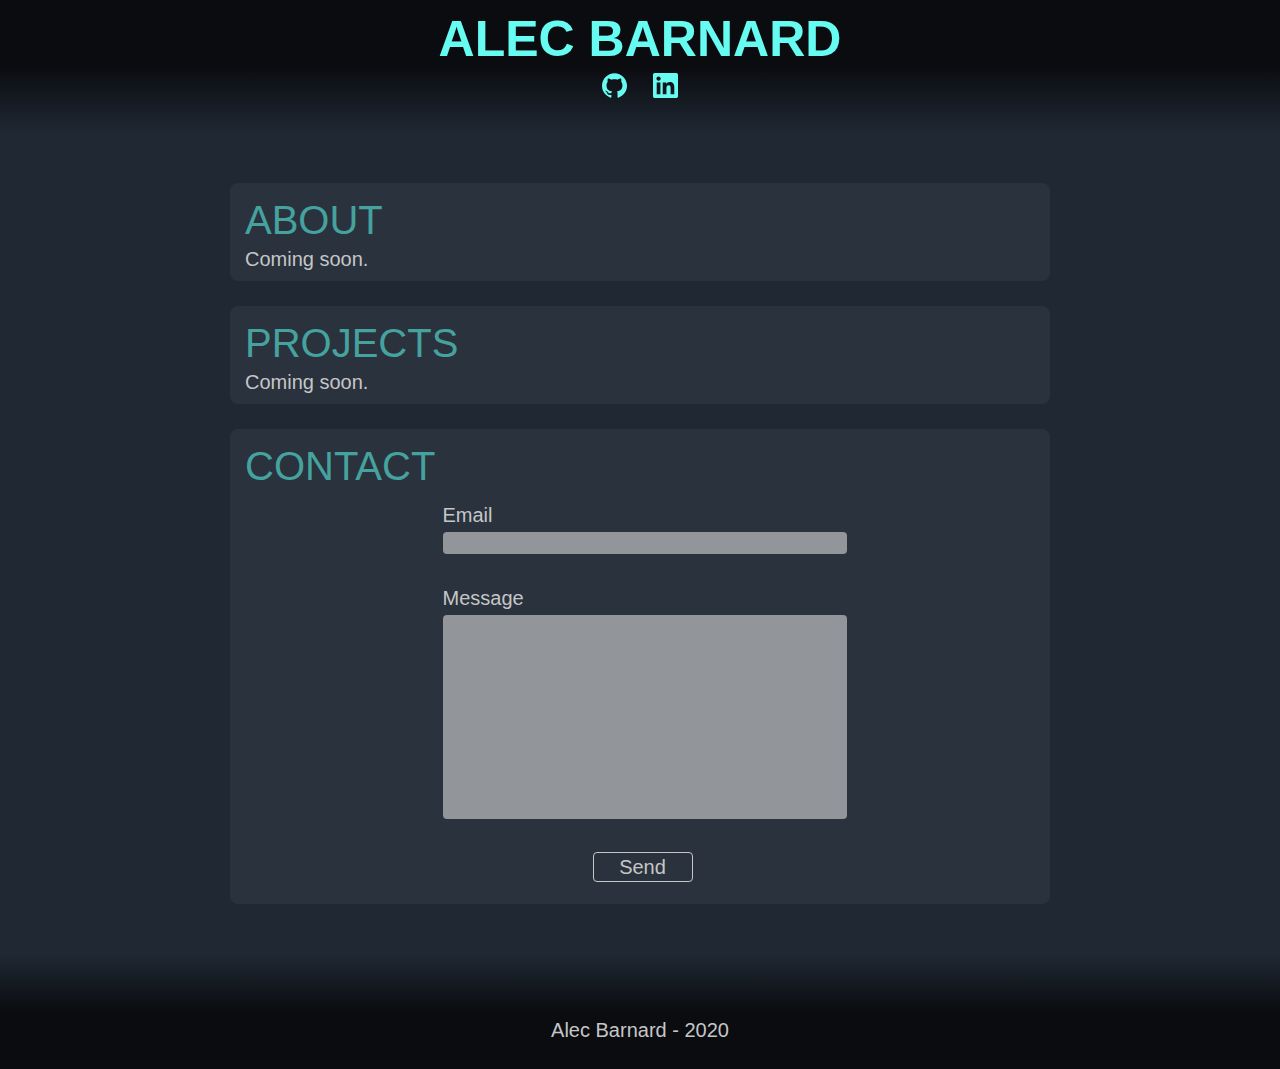
==== index.html @ 16ed051c "Class and error span working on both inputs" ====
<!DOCTYPE html>
<!--[if lt IE 7]>      <html class="no-js lt-ie9 lt-ie8 lt-ie7"> <![endif]-->
<!--[if IE 7]>         <html class="no-js lt-ie9 lt-ie8"> <![endif]-->
<!--[if IE 8]>         <html class="no-js lt-ie9"> <![endif]-->
<!--[if gt IE 8]><!--> <html class="no-js"> <!--<![endif]-->
    <head>
        <meta charset="utf-8">
        <meta http-equiv="X-UA-Compatible" content="IE=edge">
        <title>Alec Barnard</title>
        <meta name="description" content="Alce Barnard's Personal Developer and Portfolio Site. Located in San Francisco, CA.">
        <meta name="viewport" content="width=device-width, initial-scale=1">
        <link rel="stylesheet" href="styles/styles.css">
    </head>
    <body>
        <!--[if lt IE 7]>
            <p class="browsehappy">You are using an <strong>outdated</strong> browser. Please <a href="#">upgrade your browser</a> to improve your experience.</p>
        <![endif]-->
        <header>
            <div class="title">
                <h1>ALEC BARNARD</h1>
            </div>
            <div class="links">
                <ul>
                    <li>
                        <a href="https://github.com/alecbar">
                            <img src="images/github.svg" width="25px" height="25px">
                        </a>
                    </li>
                    <li>
                        <a href="https://www.linkedin.com/in/alec-barnard">
                            <img src="images/linkedin.svg" width="25px" height="25px">
                        </a>
                    </li>
                </ul>
            </div>
        </header>

        <main>
            <div class="section">
                <h2 class="section-title">ABOUT</h2>
                <div class="sub-section">
                    <p>Coming soon.</p>
                </div>
            </div>

            <div class="section">
                <h2 class="section-title">PROJECTS</h2>
                <div class="sub-section">
                    <p>Coming soon.</p>
                </div>
            </div>

            <div class="section">
                <h2 class="section-title">CONTACT</h2>
                <div class="sub-section">
                    <div class="form" id="form">
                        <form id="contact-form" onsubmit="event.preventDefault(); submitForm();" novalidate> 
                            <div>
                                <label for="email">Email</label>
                                <input name="email" id="email" type="email" required>
                                <span id="email-error" class="error-message"></span>
                            </div>
                            <div>
                                <label for="message">Message</label>
                                <textarea name="message" id="message" required></textarea>
                                <span id="message-error" class="error-message"></span>
                            </div>
                            <input type="submit" class="button" value="Send">
                        </form>
                    </div>
                    <div id="success-form" style="display: none" class="success-form">
                        <p>Your message has been received. Thanks.</p>
                    </div>
                </div>
            </div>

        </main>

        <footer>
            <div class="footer">
                <p>Alec Barnard - 2020</p>
            </div>
        </footer>
        
        <script src="scripts/script.js" async defer></script>
    </body>
</html>
---- styles/styles.css ----
* {
    margin: 0px;
    font-family: Arial, Helvetica, sans-serif;
    font-size: min(3vw, 20px);;
}

header {
    background-image: linear-gradient(#0B0C10, #0B0C10,#1F2833);
    padding: 10px;
    padding-bottom: 25px;
}

footer {
    height: 100px;
    background-image: linear-gradient(#1F2833, #0B0C10, #0B0C10);
    padding-top: 15px;
    text-align: center;
}

body {
    background-color: #0B0C10;;
}

main {
    background-color:#1F2833;
    padding: 25px 0px
}

img {
    color: #66FCF1;
}

h1, h2, h3 {
    color: #45A29E
}

h1 {
    font-size: 2.5em;
    color: #66FCF1
}

h2 {
    font-size: 2em;
    font-weight: normal;
}

p, li, label {
    color: #C5C6C7
}

ul {
    padding: 0px;
}

li {
    margin: 5px 10px
}

ul, li {
    list-style: none;
    display: inline-block;
}

form {
    margin: 0px auto;
    width: 90%;
    max-width: 400px;
}

input, textarea {
    border-radius: 4px;
    border: none;
    background-color: rgba(250, 250, 250, .5);
    height: 20px;
    width: 100%;
    display: block;
    margin: 0 auto;
}

textarea {
    width: 100%;
    height: 200px;
    resize: none;
}

label {
    display: block;
    float: left;
    margin-top: 10px;
    margin-bottom: 5px;
}

span {
    display: inline-block;
}

.button {
    width: 100px;
    height: 30px;
    margin-top: 10px;
    border-radius: 4px;
    background-color: rgba(0, 0, 0, 0);
    border: solid 1px #C5C6C7;
    color: #C5C6C7;
    
}

.button:hover{
    background-color: #C5C6C7;
    color: #1F2833;
    transition: background-color .5s;
    transition-timing-function: ease-in;
}

input:focus, textarea:focus {
    outline: none;
}

.input-error {
    border: 1px solid red;
}

.input-success {
    border: 1px solid greenyellow;
}

.error-message {
    font-size: .75rem;
    color: red
}

.title {
    text-align: center;
}

.links {
    text-align: center;
}

.form {
    display: block;
    text-align: center;
    margin: 0, auto;
    height: 400px;
}

.details {
    text-align: center;
}

.section {
    margin: 25px auto;
    padding: 10px;
    background-color:rgba(255, 255, 255, .05);
    border-radius: 8px;
    max-width: 800px;
    width: 80%;
}

.section-title {
    padding-top: 5px;
    padding-left: 5px;
}

.sub-section {
    padding-top: 5px;
    padding-left: 5px;
}

.footer {
    padding-top: 50px
}

.success-form {
    text-align: center;
    height: 400px;
}

.success-form p {
    line-height: 400px;
}

.error-page {
    text-align: center;
    padding-top: 100px;
}
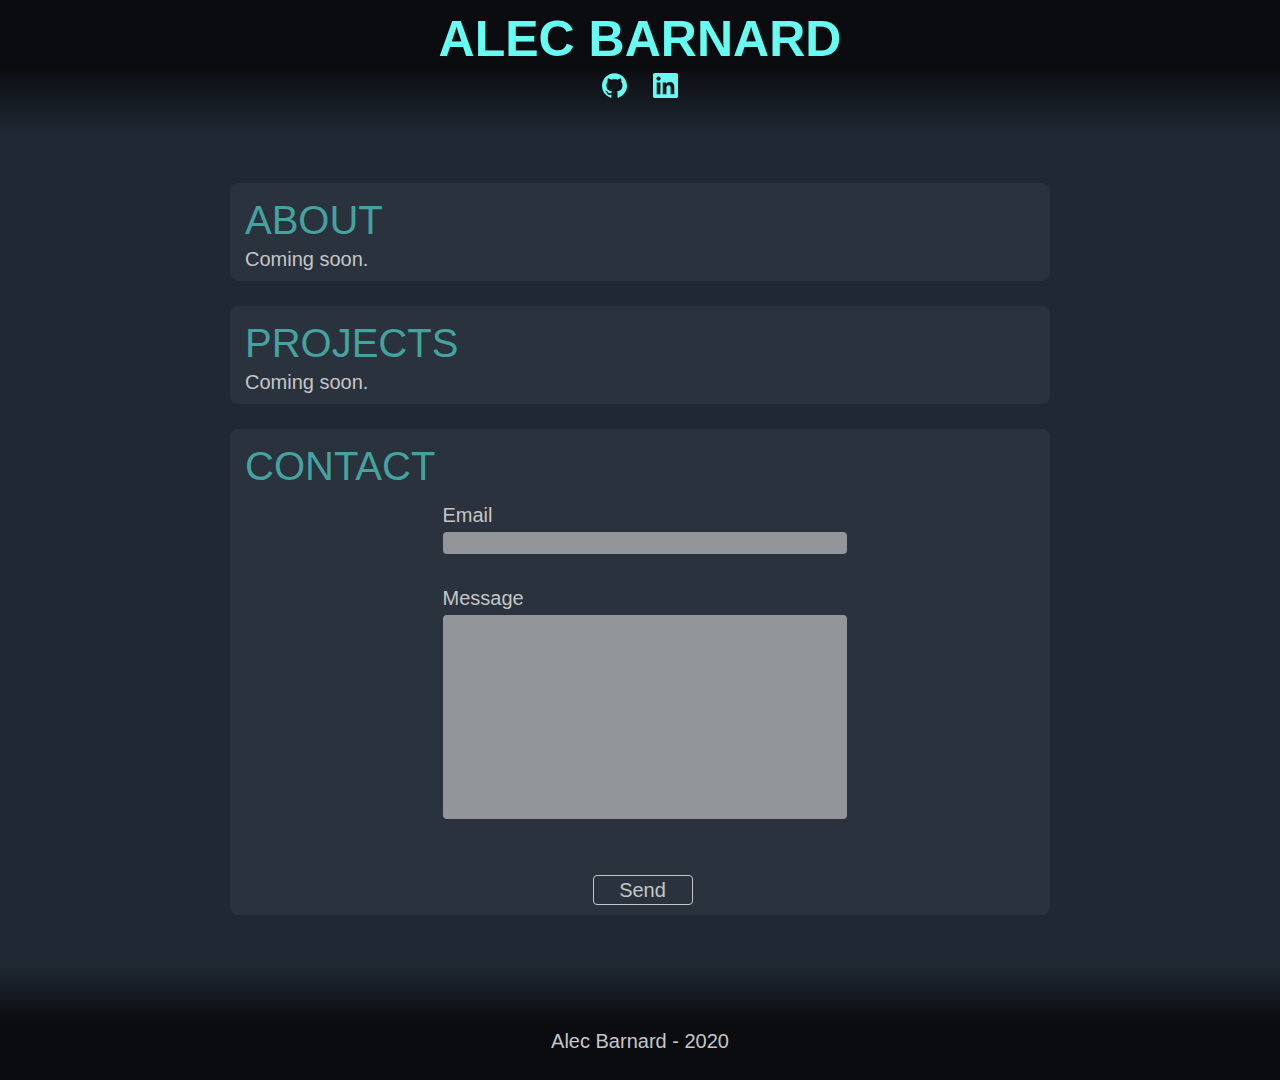
==== commit 0e494ced: "Captcha validation working client side" ====
--- a/index.html
+++ b/index.html
@@ -10,6 +10,8 @@
         <meta name="description" content="Alce Barnard's Personal Developer and Portfolio Site. Located in San Francisco, CA.">
         <meta name="viewport" content="width=device-width, initial-scale=1">
         <link rel="stylesheet" href="styles/styles.css">
+        <script src="scripts/script.js" async defer></script>
+        <script src="https://www.google.com/recaptcha/api.js" async defer></script>
     </head>
     <body>
         <!--[if lt IE 7]>
@@ -54,7 +56,7 @@
                 <h2 class="section-title">CONTACT</h2>
                 <div class="sub-section">
                     <div class="form" id="form">
-                        <form id="contact-form" onsubmit="event.preventDefault(); submitForm();" novalidate> 
+                        <form id="contact-form" onsubmit="event.preventDefault(); submitForm(emailInput, messageInput);" novalidate> 
                             <div>
                                 <label for="email">Email</label>
                                 <input name="email" id="email" type="email" required>
@@ -65,11 +67,16 @@
                                 <textarea name="message" id="message" required></textarea>
                                 <span id="message-error" class="error-message"></span>
                             </div>
+                            <div>
+                                <div class="g-recaptcha form-row" data-theme="dark" data-sitekey="6LchycMZAAAAAG7xGjkhgQ4vQKYWWV2lsmT3Serl"></div>
+                                <span id="captcha-error" class="error-message"></span>
+                            </div>
+                            
                             <input type="submit" class="button" value="Send">
                         </form>
                     </div>
                     <div id="success-form" style="display: none" class="success-form">
-                        <p>Your message has been received. Thanks.</p>
+                        <p>Your message has been sent. Thanks.</p>
                     </div>
                 </div>
             </div>
@@ -81,7 +88,5 @@
                 <p>Alec Barnard - 2020</p>
             </div>
         </footer>
-        
-        <script src="scripts/script.js" async defer></script>
     </body>
 </html>--- a/styles/styles.css
+++ b/styles/styles.css
@@ -30,7 +30,7 @@
     color: #66FCF1;
 }
 
-h1, h2, h3 {
+h2, h3 {
     color: #45A29E
 }
 
@@ -117,16 +117,16 @@
 }
 
 .input-error {
-    border: 1px solid red;
+    border: 1px solid #fc8966;
 }
 
 .input-success {
-    border: 1px solid greenyellow;
+    border: 1px solid #6bfc66;
 }
 
 .error-message {
     font-size: .75rem;
-    color: red
+    color: #fc8966
 }
 
 .title {
@@ -141,7 +141,6 @@
     display: block;
     text-align: center;
     margin: 0, auto;
-    height: 400px;
 }
 
 .details {
@@ -183,4 +182,8 @@
 .error-page {
     text-align: center;
     padding-top: 100px;
+}
+
+.g-recaptcha {
+    display: inline-block;
 }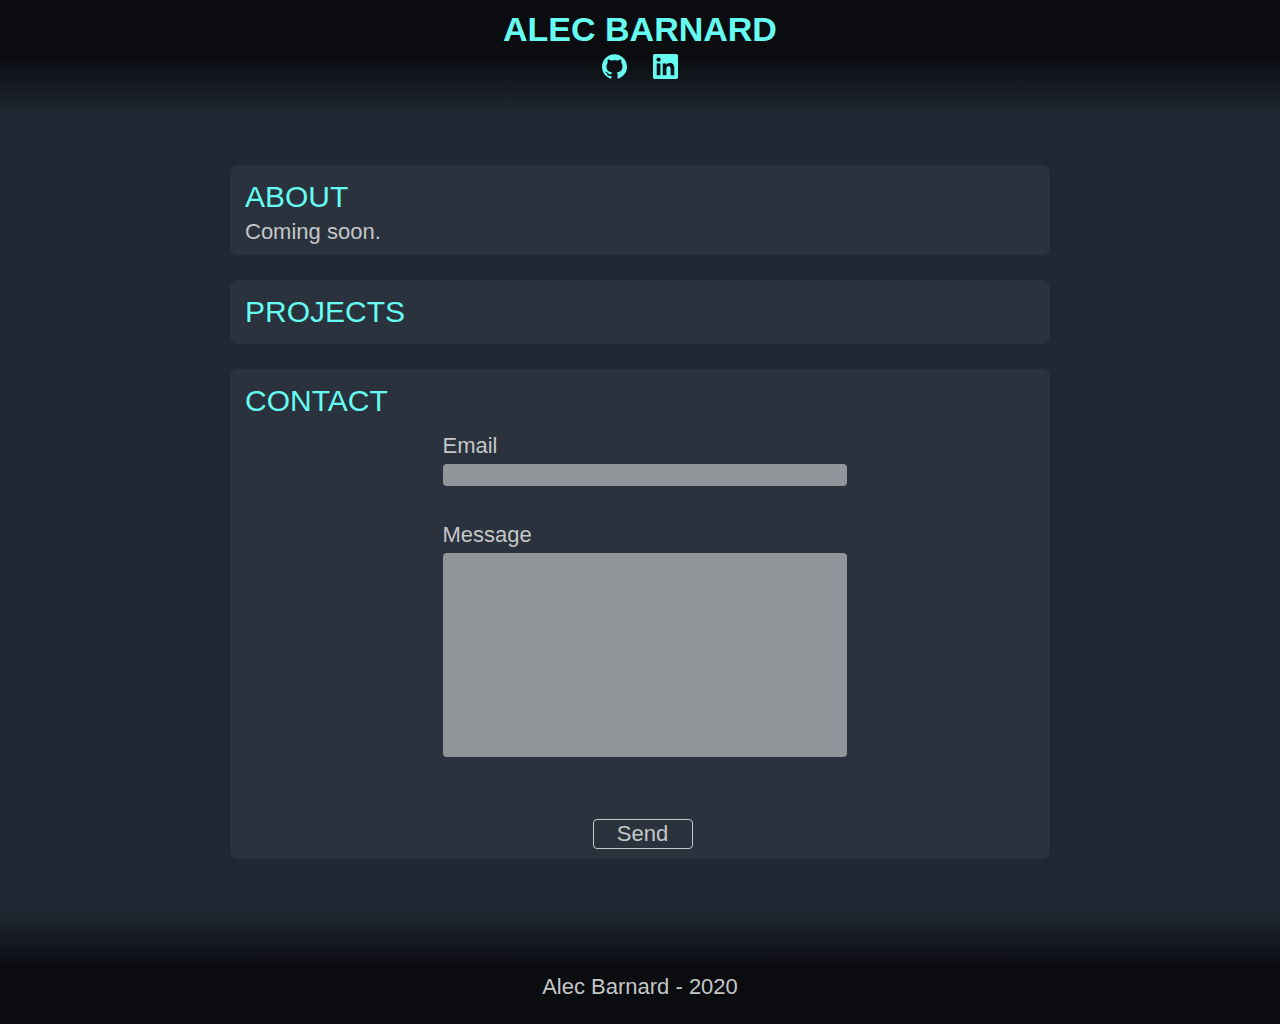
==== commit dea5003c: "Complteed fetch project data from API" ====
--- a/index.html
+++ b/index.html
@@ -47,8 +47,8 @@
 
             <div class="section">
                 <h2 class="section-title">PROJECTS</h2>
-                <div class="sub-section">
-                    <p>Coming soon.</p>
+                <div class="sub-section" id="projects">
+                    <!--Content fetcheed from API-->
                 </div>
             </div>
 
--- a/styles/styles.css
+++ b/styles/styles.css
@@ -1,7 +1,7 @@
 * {
     margin: 0px;
     font-family: Arial, Helvetica, sans-serif;
-    font-size: min(3vw, 20px);;
+    font-size: 22px;;
 }
 
 header {
@@ -31,21 +31,30 @@
 }
 
 h2, h3 {
-    color: #45A29E
+    color: #66FCF1
 }
 
 h1 {
-    font-size: 2.5em;
+    font-size: 34px;
     color: #66FCF1
 }
 
 h2 {
-    font-size: 2em;
+    font-size: 30px;
+    font-weight: normal;
+}
+
+h3 {
+    font-size: 26px;
     font-weight: normal;
 }
 
 p, li, label {
     color: #C5C6C7
+}
+
+a {
+    color: #66FCF1;
 }
 
 ul {
@@ -186,4 +195,30 @@
 
 .g-recaptcha {
     display: inline-block;
+}
+
+.project{
+    width: 90%;
+    margin: 30px auto;
+    color: #C5C6C7;
+    text-align: center;
+}
+
+.project > p {
+    color: #C5C6C7;
+}
+
+.project > h3 {
+    
+}
+
+.project > img {
+    height: 5px;
+}
+
+.project > .description {
+    text-align: center;
+    margin: auto;
+    width: 80%;
+    padding: 5px;
 }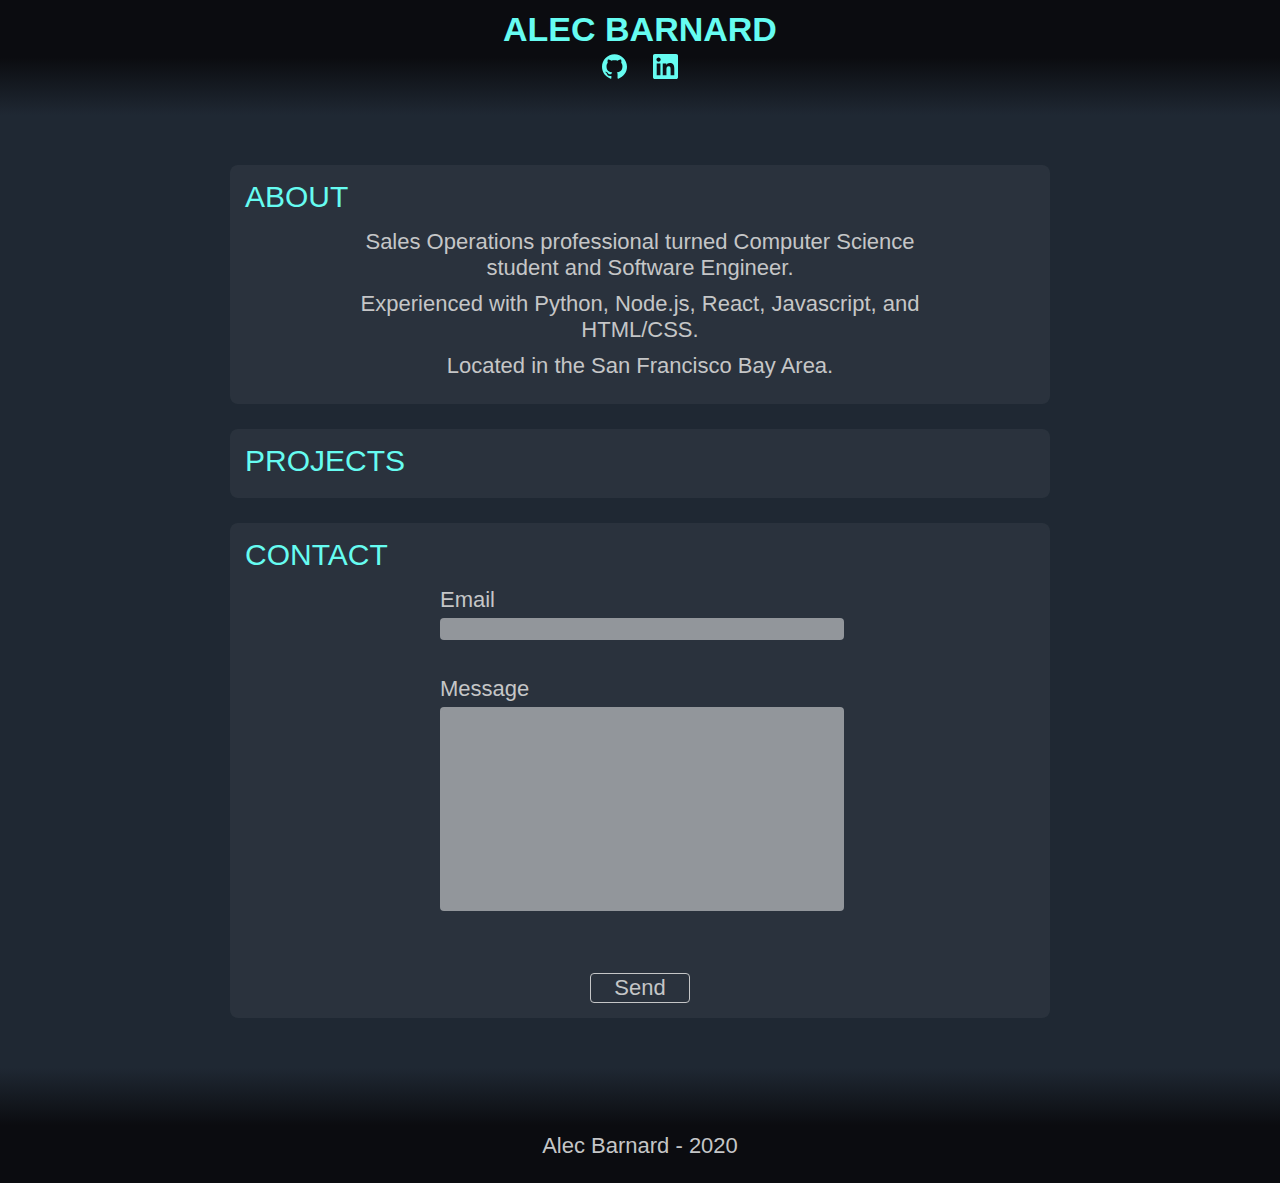
==== commit a1aad37d: "Added about section content" ====
--- a/index.html
+++ b/index.html
@@ -41,7 +41,9 @@
             <div class="section">
                 <h2 class="section-title">ABOUT</h2>
                 <div class="sub-section">
-                    <p>Coming soon.</p>
+                    <p>Sales Operations professional turned Computer Science student and Software Engineer.</p>
+                    <p>Experienced with Python, Node.js, React, Javascript, and HTML/CSS.</p>
+                    <p>Located in the San Francisco Bay Area.</p>
                 </div>
             </div>
 
--- a/styles/styles.css
+++ b/styles/styles.css
@@ -173,6 +173,14 @@
 .sub-section {
     padding-top: 5px;
     padding-left: 5px;
+    text-align: center;
+    margin: auto;
+    width: 80%;
+    padding: 5px;
+}
+
+.sub-section > p {
+    margin: 10px;
 }
 
 .footer {
@@ -208,10 +216,6 @@
     color: #C5C6C7;
 }
 
-.project > h3 {
-    
-}
-
 .project > img {
     height: 5px;
 }
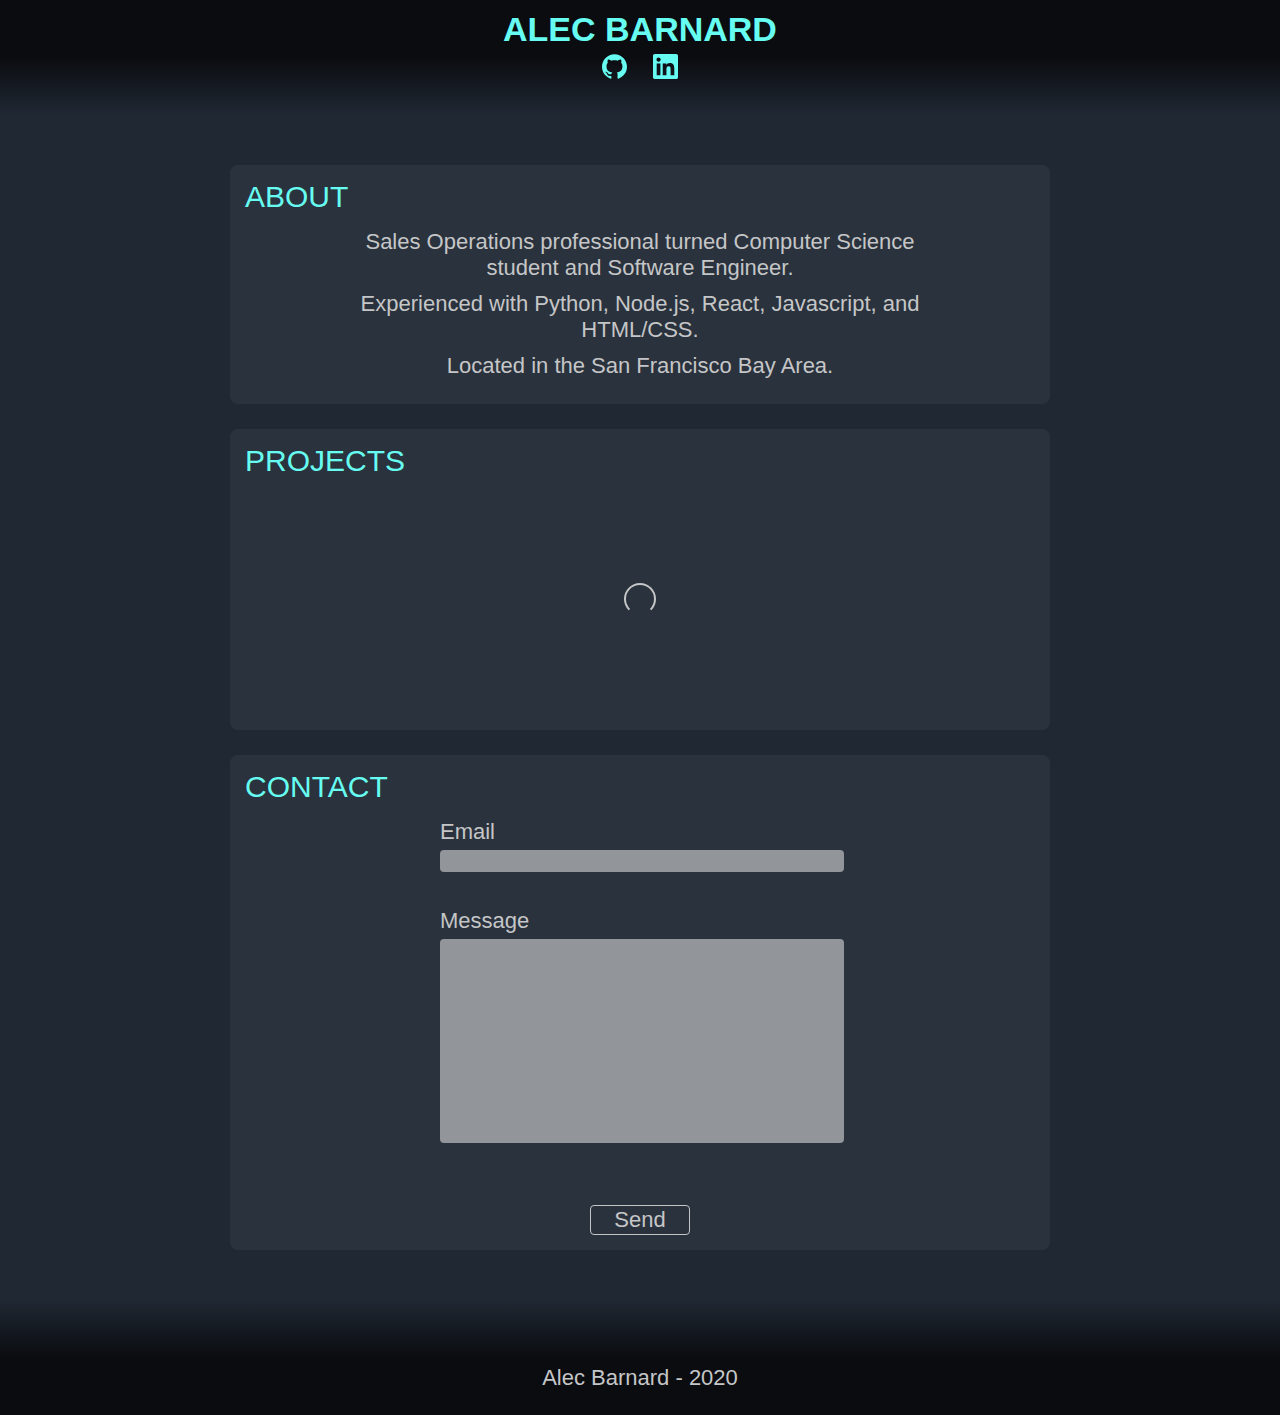
==== commit 995f54e9: "Add fetch projects loading spinner" ====
--- a/index.html
+++ b/index.html
@@ -10,6 +10,7 @@
         <meta name="description" content="Alce Barnard's Personal Developer and Portfolio Site. Located in San Francisco, CA.">
         <meta name="viewport" content="width=device-width, initial-scale=1">
         <link rel="stylesheet" href="styles/styles.css">
+        <link rel="stylesheet" href="styles/spinner.css">
         <script src="scripts/script.js" async defer></script>
         <script src="https://www.google.com/recaptcha/api.js" async defer></script>
     </head>
@@ -50,6 +51,9 @@
             <div class="section">
                 <h2 class="section-title">PROJECTS</h2>
                 <div class="sub-section" id="projects">
+                    <div class="la-ball-clip-rotate" id="projects-loading" style="display: block">
+                        <div></div>
+                    </div>
                     <!--Content fetcheed from API-->
                 </div>
             </div>
--- a/styles/styles.css
+++ b/styles/styles.css
@@ -225,4 +225,9 @@
     margin: auto;
     width: 80%;
     padding: 5px;
+}
+
+.la-ball-clip-rotate {
+    margin: 100px auto;
+    color: #C5C6C7 !important;
 }--- a/styles/spinner.css
+++ b/styles/spinner.css
@@ -0,0 +1,134 @@
+/*!
+ * Load Awesome v1.1.0 (http://github.danielcardoso.net/load-awesome/)
+ * Copyright 2015 Daniel Cardoso <@DanielCardoso>
+ * Licensed under MIT
+ */
+ .la-ball-clip-rotate,
+ .la-ball-clip-rotate > div {
+     position: relative;
+     -webkit-box-sizing: border-box;
+        -moz-box-sizing: border-box;
+             box-sizing: border-box;
+ }
+ .la-ball-clip-rotate {
+     display: block;
+     font-size: 0;
+     color: #fff;
+ }
+ .la-ball-clip-rotate.la-dark {
+     color: #333;
+ }
+ .la-ball-clip-rotate > div {
+     display: inline-block;
+     float: none;
+     background-color: currentColor;
+     border: 0 solid currentColor;
+ }
+ .la-ball-clip-rotate {
+     width: 32px;
+     height: 32px;
+ }
+ .la-ball-clip-rotate > div {
+     width: 32px;
+     height: 32px;
+     background: transparent;
+     border-width: 2px;
+     border-bottom-color: transparent;
+     border-radius: 100%;
+     -webkit-animation: ball-clip-rotate .75s linear infinite;
+        -moz-animation: ball-clip-rotate .75s linear infinite;
+          -o-animation: ball-clip-rotate .75s linear infinite;
+             animation: ball-clip-rotate .75s linear infinite;
+ }
+ .la-ball-clip-rotate.la-sm {
+     width: 16px;
+     height: 16px;
+ }
+ .la-ball-clip-rotate.la-sm > div {
+     width: 16px;
+     height: 16px;
+     border-width: 1px;
+ }
+ .la-ball-clip-rotate.la-2x {
+     width: 64px;
+     height: 64px;
+ }
+ .la-ball-clip-rotate.la-2x > div {
+     width: 64px;
+     height: 64px;
+     border-width: 4px;
+ }
+ .la-ball-clip-rotate.la-3x {
+     width: 96px;
+     height: 96px;
+ }
+ .la-ball-clip-rotate.la-3x > div {
+     width: 96px;
+     height: 96px;
+     border-width: 6px;
+ }
+ /*
+  * Animation
+  */
+ @-webkit-keyframes ball-clip-rotate {
+     0% {
+         -webkit-transform: rotate(0deg);
+                 transform: rotate(0deg);
+     }
+     50% {
+         -webkit-transform: rotate(180deg);
+                 transform: rotate(180deg);
+     }
+     100% {
+         -webkit-transform: rotate(360deg);
+                 transform: rotate(360deg);
+     }
+ }
+ @-moz-keyframes ball-clip-rotate {
+     0% {
+         -moz-transform: rotate(0deg);
+              transform: rotate(0deg);
+     }
+     50% {
+         -moz-transform: rotate(180deg);
+              transform: rotate(180deg);
+     }
+     100% {
+         -moz-transform: rotate(360deg);
+              transform: rotate(360deg);
+     }
+ }
+ @-o-keyframes ball-clip-rotate {
+     0% {
+         -o-transform: rotate(0deg);
+            transform: rotate(0deg);
+     }
+     50% {
+         -o-transform: rotate(180deg);
+            transform: rotate(180deg);
+     }
+     100% {
+         -o-transform: rotate(360deg);
+            transform: rotate(360deg);
+     }
+ }
+ @keyframes ball-clip-rotate {
+     0% {
+         -webkit-transform: rotate(0deg);
+            -moz-transform: rotate(0deg);
+              -o-transform: rotate(0deg);
+                 transform: rotate(0deg);
+     }
+     50% {
+         -webkit-transform: rotate(180deg);
+            -moz-transform: rotate(180deg);
+              -o-transform: rotate(180deg);
+                 transform: rotate(180deg);
+     }
+     100% {
+         -webkit-transform: rotate(360deg);
+            -moz-transform: rotate(360deg);
+              -o-transform: rotate(360deg);
+                 transform: rotate(360deg);
+     }
+ }